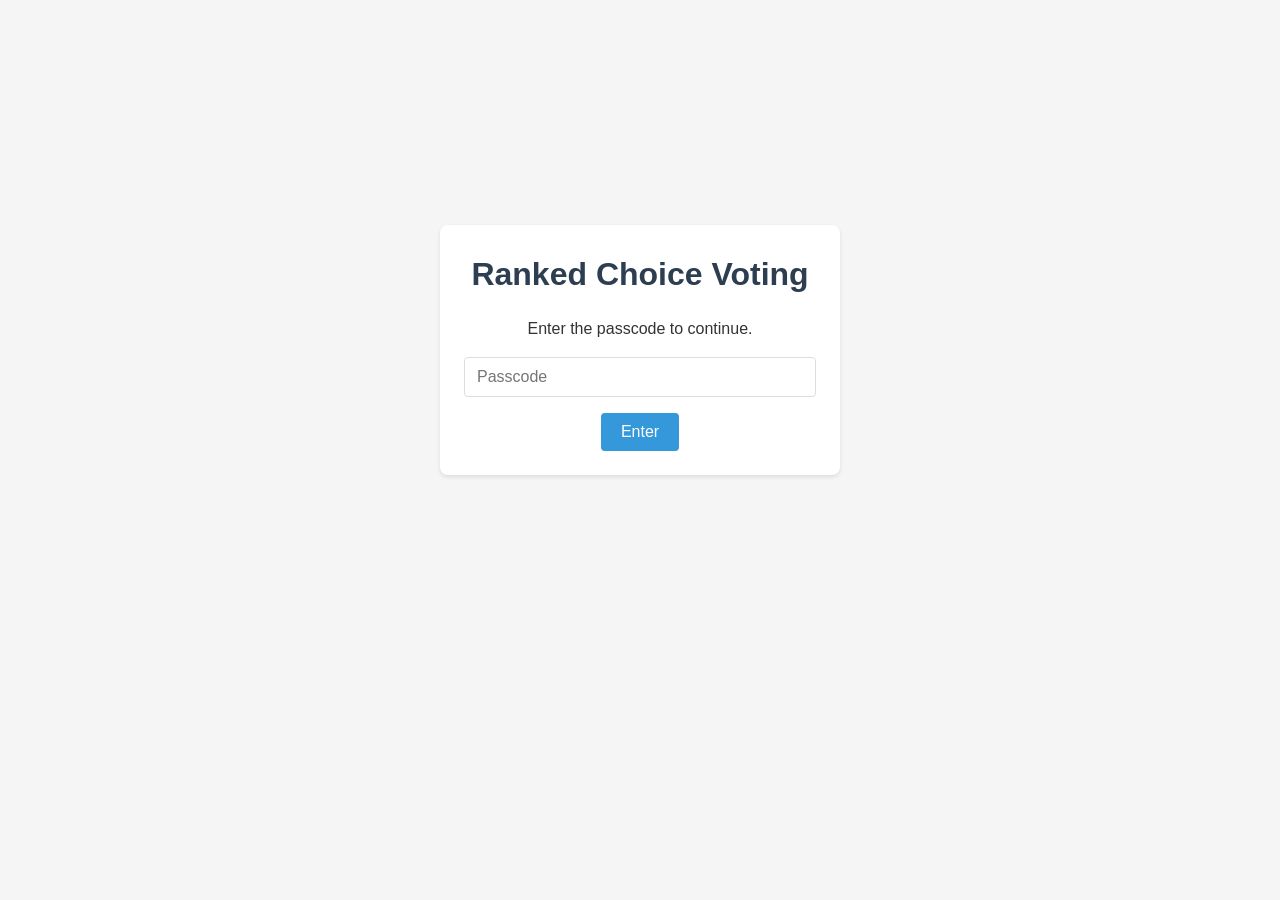
==== frontend/index.html @ 523e83cd "Initial commit" ====
<!DOCTYPE html>
<html lang="en">
<head>
  <meta charset="UTF-8">
  <meta name="viewport" content="width=device-width, initial-scale=1.0">
  <title>Ranked Choice Voting</title>
  <link rel="stylesheet" href="css/style.css">
</head>
<body>
  <div class="passcode-container">
    <div class="card passcode-box">
      <h1>Ranked Choice Voting</h1>
      <p class="mb-2">Enter the passcode to continue.</p>
      <div class="form-group">
        <input type="password" id="passcode" placeholder="Passcode" autocomplete="off">
      </div>
      <button class="btn btn-primary" id="enter-btn">Enter</button>
      <div id="error-msg" class="alert alert-error hidden mt-2"></div>
    </div>
  </div>

  <script src="js/config.js"></script>
  <script>
    // If already authenticated, skip straight to voting
    if (sessionStorage.getItem('rcv_passcode') === CONFIG.passcode) {
      window.location.href = 'vote.html';
    }

    document.getElementById('enter-btn').addEventListener('click', tryEnter);
    document.getElementById('passcode').addEventListener('keydown', function(e) {
      if (e.key === 'Enter') tryEnter();
    });

    function tryEnter() {
      var code = document.getElementById('passcode').value;
      if (code === CONFIG.passcode) {
        sessionStorage.setItem('rcv_passcode', code);
        window.location.href = 'vote.html';
      } else {
        var err = document.getElementById('error-msg');
        err.textContent = 'Incorrect passcode.';
        err.classList.remove('hidden');
      }
    }
  </script>
</body>
</html>
---- frontend/css/style.css ----
* {
  box-sizing: border-box;
  margin: 0;
  padding: 0;
}

body {
  font-family: -apple-system, BlinkMacSystemFont, 'Segoe UI', Roboto, sans-serif;
  background: #f5f5f5;
  color: #333;
  line-height: 1.6;
}

.container {
  max-width: 800px;
  margin: 0 auto;
  padding: 20px;
}

/* Navigation */
nav {
  background: #2c3e50;
  padding: 12px 20px;
  display: flex;
  gap: 20px;
  align-items: center;
}

nav a {
  color: #ecf0f1;
  text-decoration: none;
  font-weight: 500;
}

nav a:hover {
  color: #3498db;
}

nav .brand {
  font-size: 1.2em;
  font-weight: 700;
  margin-right: auto;
  color: #ecf0f1;
}

/* Typography */
h1, h2 {
  margin-bottom: 16px;
  color: #2c3e50;
}

/* Card */
.card {
  background: white;
  border-radius: 8px;
  padding: 24px;
  margin-bottom: 20px;
  box-shadow: 0 2px 4px rgba(0,0,0,0.1);
}

/* Forms */
.form-group {
  margin-bottom: 16px;
}

label {
  display: block;
  margin-bottom: 4px;
  font-weight: 500;
}

input[type="text"],
input[type="password"] {
  width: 100%;
  padding: 10px 12px;
  border: 1px solid #ddd;
  border-radius: 4px;
  font-size: 16px;
}

input:focus {
  outline: none;
  border-color: #3498db;
  box-shadow: 0 0 0 2px rgba(52,152,219,0.2);
}

/* Buttons */
button, .btn {
  padding: 10px 20px;
  border: none;
  border-radius: 4px;
  font-size: 16px;
  cursor: pointer;
  font-weight: 500;
  transition: background 0.2s;
}

.btn-primary {
  background: #3498db;
  color: white;
}

.btn-primary:hover {
  background: #2980b9;
}

.btn-primary:disabled {
  background: #95c8e8;
  cursor: not-allowed;
}

.btn-danger {
  background: #e74c3c;
  color: white;
}

.btn-danger:hover {
  background: #c0392b;
}

.btn-sm {
  padding: 4px 10px;
  font-size: 14px;
}

/* Passcode page */
.passcode-container {
  display: flex;
  justify-content: center;
  align-items: center;
  min-height: 80vh;
}

.passcode-box {
  text-align: center;
  width: 100%;
  max-width: 400px;
}

/* Admin item list */
.item-list {
  list-style: none;
}

.item-list li {
  display: flex;
  align-items: center;
  justify-content: space-between;
  padding: 10px 12px;
  border-bottom: 1px solid #eee;
}

.item-list li:last-child {
  border-bottom: none;
}

/* Voting two-panel layout */
.vote-panels {
  display: grid;
  grid-template-columns: 1fr 1fr;
  gap: 20px;
}

@media (max-width: 600px) {
  .vote-panels {
    grid-template-columns: 1fr;
  }
}

.panel {
  background: white;
  border-radius: 8px;
  padding: 16px;
  box-shadow: 0 2px 4px rgba(0,0,0,0.1);
}

.panel h3 {
  margin-bottom: 12px;
  color: #2c3e50;
}

.panel-item {
  display: flex;
  align-items: center;
  padding: 10px 12px;
  margin-bottom: 6px;
  background: #f8f9fa;
  border-radius: 4px;
  cursor: pointer;
  transition: background 0.2s;
  user-select: none;
}

.panel-item:hover {
  background: #e8f4fd;
}

.panel-item .rank {
  font-weight: 700;
  color: #3498db;
  margin-right: 12px;
  min-width: 24px;
}

.panel-item .item-name {
  flex: 1;
}

.panel-item .move-btns {
  display: flex;
  gap: 4px;
}

.panel-item .move-btns button {
  padding: 2px 8px;
  font-size: 12px;
  background: #ddd;
  border: none;
  border-radius: 3px;
  cursor: pointer;
}

.panel-item .move-btns button:hover {
  background: #bbb;
}

.panel-item .move-btns button:disabled {
  opacity: 0.3;
  cursor: not-allowed;
}

/* Results bars */
.result-bar {
  display: flex;
  align-items: center;
  margin-bottom: 8px;
}

.result-bar .rank {
  font-weight: 700;
  min-width: 30px;
  color: #2c3e50;
}

.result-bar .name {
  min-width: 150px;
  font-weight: 500;
}

.result-bar .bar-container {
  flex: 1;
  height: 28px;
  background: #ecf0f1;
  border-radius: 4px;
  overflow: hidden;
  margin: 0 12px;
}

.result-bar .bar {
  height: 100%;
  background: #3498db;
  border-radius: 4px;
  transition: width 0.5s ease;
}

.result-bar .score {
  font-weight: 600;
  min-width: 50px;
  text-align: right;
}

/* Voter tags on results page */
.voter-tag {
  display: inline-block;
  padding: 4px 10px;
  margin: 4px;
  background: #ecf0f1;
  border-radius: 12px;
  font-size: 14px;
}

/* Alerts */
.alert {
  padding: 12px 16px;
  border-radius: 4px;
  margin-bottom: 16px;
}

.alert-warning {
  background: #ffeaa7;
  color: #856404;
}

.alert-error {
  background: #fab1a0;
  color: #721c24;
}

.alert-success {
  background: #55efc4;
  color: #155724;
}

/* Utilities */
.hidden {
  display: none !important;
}

.text-center {
  text-align: center;
}

.mt-2 {
  margin-top: 16px;
}

.mb-2 {
  margin-bottom: 16px;
}
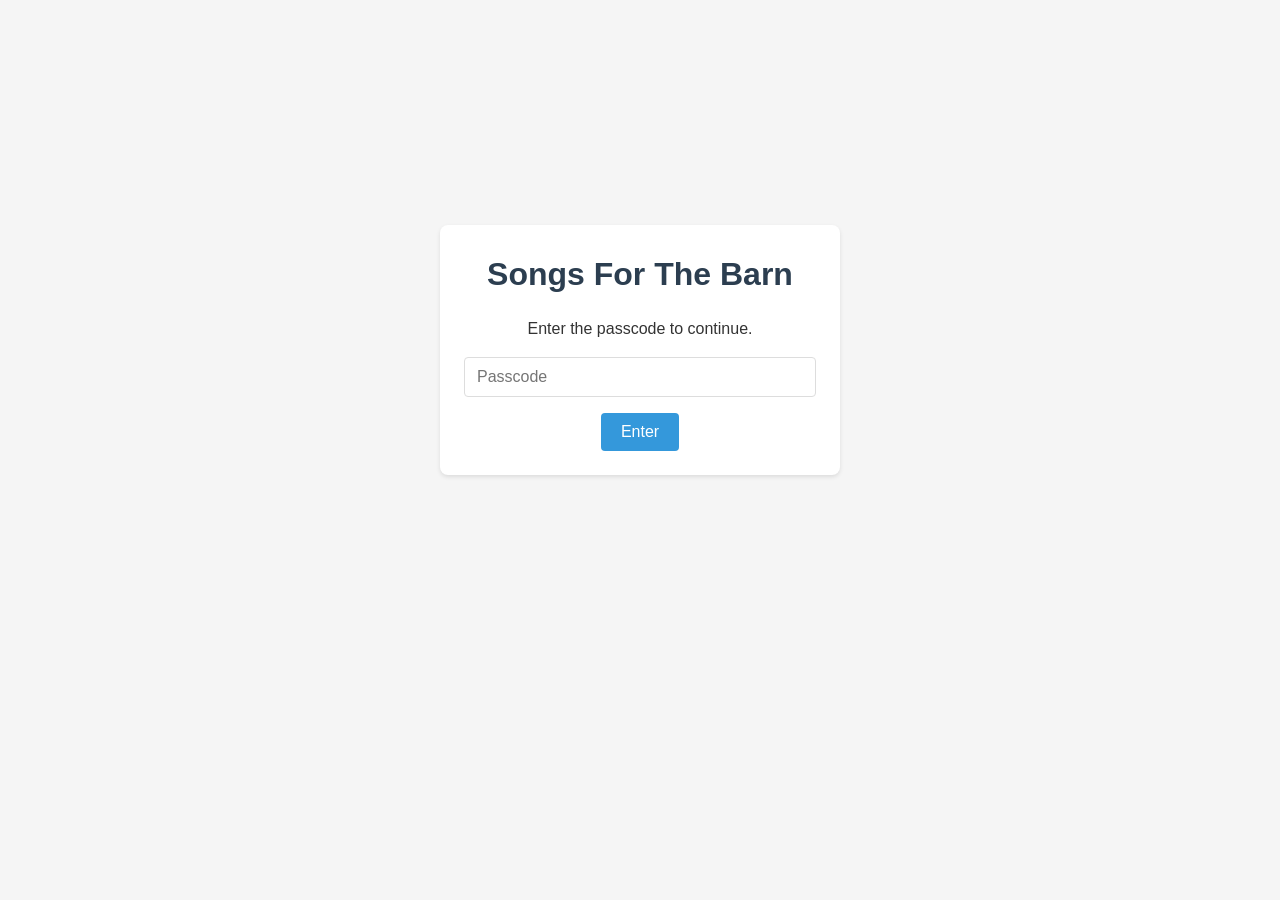
==== commit 3eb0b766: "added songs page" ====
--- a/frontend/index.html
+++ b/frontend/index.html
@@ -3,13 +3,13 @@
 <head>
   <meta charset="UTF-8">
   <meta name="viewport" content="width=device-width, initial-scale=1.0">
-  <title>Ranked Choice Voting</title>
+  <title>Songs For The Barn</title>
   <link rel="stylesheet" href="css/style.css">
 </head>
 <body>
   <div class="passcode-container">
     <div class="card passcode-box">
-      <h1>Ranked Choice Voting</h1>
+      <h1>Songs For The Barn</h1>
       <p class="mb-2">Enter the passcode to continue.</p>
       <div class="form-group">
         <input type="password" id="passcode" placeholder="Passcode" autocomplete="off">
@@ -21,9 +21,9 @@
 
   <script src="js/config.js"></script>
   <script>
-    // If already authenticated, skip straight to voting
+    // If already authenticated, skip straight to songs
     if (sessionStorage.getItem('rcv_passcode') === CONFIG.passcode) {
-      window.location.href = 'vote.html';
+      window.location.href = 'songs.html';
     }
 
     document.getElementById('enter-btn').addEventListener('click', tryEnter);
@@ -35,7 +35,7 @@
       var code = document.getElementById('passcode').value;
       if (code === CONFIG.passcode) {
         sessionStorage.setItem('rcv_passcode', code);
-        window.location.href = 'vote.html';
+        window.location.href = 'songs.html';
       } else {
         var err = document.getElementById('error-msg');
         err.textContent = 'Incorrect passcode.';
--- a/frontend/css/style.css
+++ b/frontend/css/style.css
@@ -301,6 +301,57 @@
   color: #155724;
 }
 
+/* Vote call-to-action banner */
+.vote-cta {
+  display: flex;
+  align-items: center;
+  justify-content: space-between;
+  background: #2c3e50;
+  color: white;
+  padding: 16px 24px;
+  border-radius: 8px;
+  margin-bottom: 20px;
+  font-size: 1.1em;
+  font-weight: 600;
+}
+
+.vote-cta .btn {
+  font-size: 1em;
+  white-space: nowrap;
+}
+
+/* Songs table */
+.songs-table {
+  width: 100%;
+  border-collapse: collapse;
+}
+
+.songs-table th,
+.songs-table td {
+  text-align: left;
+  padding: 10px 12px;
+  border-bottom: 1px solid #eee;
+}
+
+.songs-table th {
+  font-weight: 600;
+  color: #2c3e50;
+  border-bottom: 2px solid #ddd;
+}
+
+.songs-table tr:last-child td {
+  border-bottom: none;
+}
+
+.songs-table a {
+  color: #3498db;
+  text-decoration: none;
+}
+
+.songs-table a:hover {
+  text-decoration: underline;
+}
+
 /* Utilities */
 .hidden {
   display: none !important;
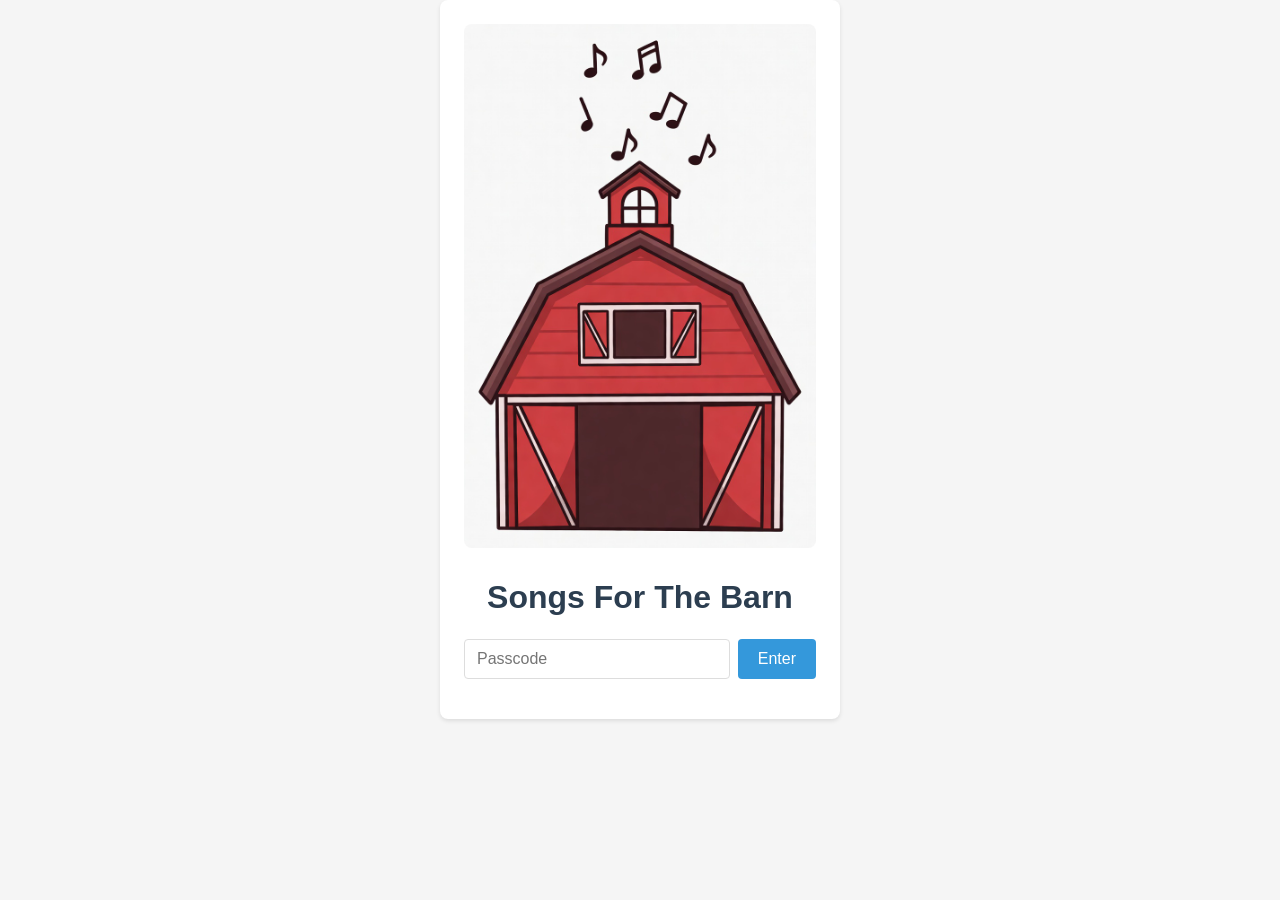
==== commit 7bc7cec3: "published version" ====
--- a/frontend/index.html
+++ b/frontend/index.html
@@ -9,12 +9,12 @@
 <body>
   <div class="passcode-container">
     <div class="card passcode-box">
+      <img src="img/barn.jpg" alt="Barn" style="max-width:100%;border-radius:8px;margin-bottom:16px;">
       <h1>Songs For The Barn</h1>
-      <p class="mb-2">Enter the passcode to continue.</p>
-      <div class="form-group">
-        <input type="password" id="passcode" placeholder="Passcode" autocomplete="off">
+      <div class="form-group" style="display:flex;gap:8px;">
+        <input type="password" id="passcode" placeholder="Passcode" autocomplete="off" style="flex:1;">
+        <button class="btn btn-primary" id="enter-btn">Enter</button>
       </div>
-      <button class="btn btn-primary" id="enter-btn">Enter</button>
       <div id="error-msg" class="alert alert-error hidden mt-2"></div>
     </div>
   </div>
--- a/frontend/css/style.css
+++ b/frontend/css/style.css
@@ -352,6 +352,36 @@
   text-decoration: underline;
 }
 
+/* On Deck vote buttons */
+.ondeck-votes {
+  white-space: nowrap;
+}
+
+.vote-btn {
+  padding: 4px 10px;
+  font-size: 14px;
+  border: 1px solid #ddd;
+  border-radius: 4px;
+  background: #f8f9fa;
+  cursor: pointer;
+  margin-right: 4px;
+  transition: background 0.2s;
+}
+
+.vote-btn:hover {
+  background: #e8f4fd;
+}
+
+.vote-btn.voted.vote-up {
+  background: #d4edda;
+  border-color: #28a745;
+}
+
+.vote-btn.voted.vote-down {
+  background: #f8d7da;
+  border-color: #dc3545;
+}
+
 /* Utilities */
 .hidden {
   display: none !important;
